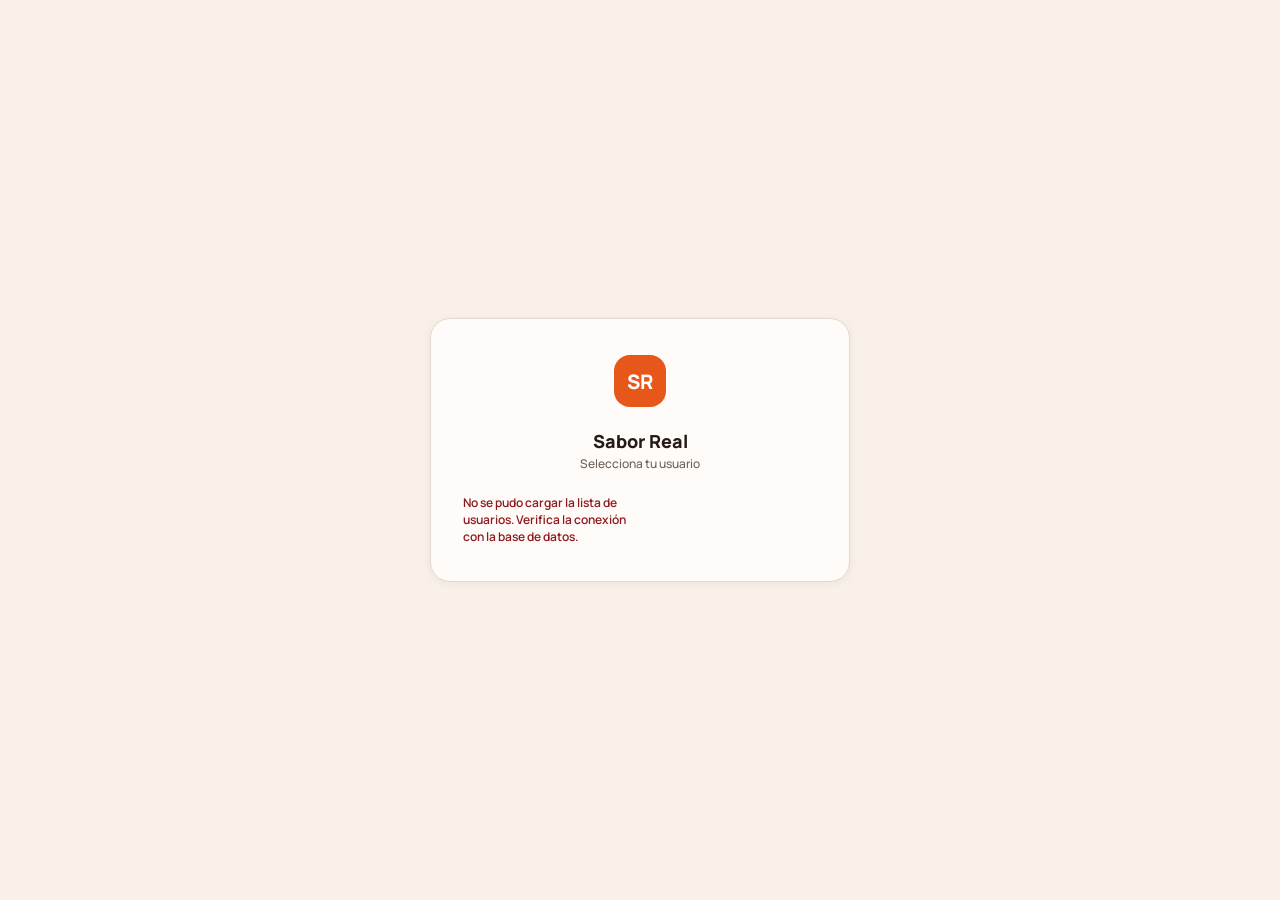
==== index.html @ 07dc1b1a "Sistema POS completo para restaurante: backend PHP/MySQL + 10 pantallas Implementa las 10 pantallas " ====
<!DOCTYPE html>
<html lang="es">
<head>
<meta charset="utf-8">
<meta name="viewport" content="width=device-width, initial-scale=1">
<title>Sabor Real · Login</title>
<link rel="stylesheet" href="assets/css/style.css">
<style>
  body { display: flex; align-items: center; justify-content: center; min-height: 100vh; }
  .login-card {
    width: 420px; max-width: calc(100vw - 32px); padding: 36px 32px;
    display: flex; flex-direction: column; gap: 22px; align-items: center;
  }
  .logo { width: 52px; height: 52px; border-radius: 16px; background: var(--accent);
    display: flex; align-items: center; justify-content: center; color: #fff; font: 800 20px 'Manrope', sans-serif; }
  .title-block { text-align: center; }
  .title-block .name { font: 800 18px 'Manrope', sans-serif; }
  .title-block .sub { font: 500 12px 'Manrope', sans-serif; color: var(--text-dim); margin-top: 2px; }

  .user-grid { display: grid; grid-template-columns: 1fr 1fr; gap: 12px; width: 100%; }
  .user-card {
    border: 2px solid var(--border); border-radius: 16px; padding: 14px 10px;
    display: flex; flex-direction: column; align-items: center; gap: 8px;
    cursor: pointer; background: #fff; transition: border-color .15s, transform .1s;
  }
  .user-card:hover { border-color: var(--accent); }
  .user-card.selected { border-color: var(--accent); background: var(--accent-soft); }
  .user-avatar {
    width: 40px; height: 40px; border-radius: 50%; background: var(--accent-soft);
    display: flex; align-items: center; justify-content: center;
    font: 700 14px 'Manrope', sans-serif; color: var(--accent-soft-tx);
  }
  .user-name { font: 700 12px 'Manrope', sans-serif; text-align: center; }

  .pin-section { width: 100%; display: flex; flex-direction: column; gap: 10px; align-items: center; }
  .pin-label { font: 600 11px 'Manrope', sans-serif; color: var(--text-dim); }
  .pin-dots { display: flex; gap: 10px; }
  .pin-dot { width: 14px; height: 14px; border-radius: 50%; background: var(--border); transition: background .12s, transform .12s; }
  .pin-dot.filled { background: var(--accent); transform: scale(1.1); }
  .pin-dots.shake { animation: shake .35s; }
  @keyframes shake { 0%,100%{transform:translateX(0)} 25%{transform:translateX(-8px)} 75%{transform:translateX(8px)} }

  .keypad { display: grid; grid-template-columns: repeat(3, 56px); gap: 10px; }
  .key {
    height: 56px; border-radius: 14px; background: var(--ghost-bg); border: none;
    display: flex; align-items: center; justify-content: center; font: 700 18px 'Manrope', sans-serif;
    cursor: pointer; color: var(--text);
  }
  .key:active { transform: scale(0.93); background: var(--border); }
  .key.key-action { background: transparent; color: var(--text-dim); font-size: 13px; }

  .hint { min-height: 18px; font: 600 12px 'Manrope', sans-serif; color: var(--danger-text); }
</style>
</head>
<body>

<div class="card login-card pop-in">
  <div class="logo">SR</div>
  <div class="title-block">
    <div class="name">Sabor Real</div>
    <div class="sub" id="subtitle">Selecciona tu usuario</div>
  </div>

  <div class="user-grid" id="user-grid"></div>

  <div class="pin-section" id="pin-section" style="display:none">
    <div class="pin-label">Ingresa tu PIN</div>
    <div class="pin-dots" id="pin-dots"></div>
    <div class="hint" id="hint"></div>
    <div class="keypad" id="keypad"></div>
  </div>
</div>

<script src="assets/js/api.js"></script>
<script src="assets/js/sounds.js"></script>
<script src="assets/js/login.js"></script>
</body>
</html>
---- assets/css/style.css ----
/* ==========================================================================
   Sabor Real POS — hoja de estilos base
   Tokens tomados 1:1 del diseño de referencia (Claude Design, Manrope, oklch)
   ========================================================================== */

@import url('https://fonts.googleapis.com/css2?family=Manrope:wght@400;500;600;700;800&display=swap');

:root {
  --bg:            oklch(96% 0.015 70);
  --text:          oklch(23% 0.02 50);
  --text-dim:      oklch(50% 0.02 50);
  --text-dim2:     oklch(45% 0.03 50);
  --border:        oklch(89% 0.02 60);
  --border-dash:   oklch(85% 0.02 60);
  --card-bg:       oklch(99% 0.005 70);
  --ghost-bg:      oklch(94% 0.02 60);
  --ghost-text:    oklch(30% 0.02 50);
  --panel-bg:      oklch(96% 0.01 60);
  --row-bg:        oklch(97% 0.01 60);

  --accent:        oklch(64% 0.19 40);
  --accent-text:   #fff;
  --accent-soft:   oklch(93% 0.05 45);
  --accent-soft-tx:oklch(45% 0.16 40);

  --ok-bg:         oklch(93% 0.04 145);
  --ok-text:       oklch(35% 0.1 145);
  --ok-border:     oklch(85% 0.05 145);
  --ok-solid:      oklch(58% 0.13 145);

  --danger-bg:     oklch(93% 0.05 25);
  --danger-text:   oklch(42% 0.15 25);
  --danger-border: oklch(85% 0.06 25);
  --danger-solid:  oklch(55% 0.18 25);

  --warn-bg:       oklch(94% 0.05 85);
  --warn-text:     oklch(42% 0.12 85);
  --warn-border:   oklch(85% 0.06 85);

  --neutral-bg:    oklch(92% 0.03 70);
  --neutral-text:  oklch(42% 0.05 70);
  --neutral-border:oklch(85% 0.03 70);

  --kitchen-bg:    oklch(20% 0.015 50);
  --kitchen-card:  oklch(27% 0.02 50);
  --kitchen-mesa:  oklch(78% 0.14 85);
  --kitchen-llevar:oklch(65% 0.19 40);
  --kitchen-domi:  oklch(60% 0.13 145);

  --radius-lg: 20px;
  --radius-md: 16px;
  --radius-sm: 12px;
  --shadow-card: 0 2px 10px oklch(23% 0.02 50 / 0.06);
  --shadow-pop:  0 12px 30px oklch(23% 0.02 50 / 0.18);
}

* { box-sizing: border-box; }

body {
  margin: 0;
  background: var(--bg);
  font-family: 'Manrope', system-ui, sans-serif;
  color: var(--text);
  -webkit-tap-highlight-color: transparent;
}

button, input, select, textarea { font-family: inherit; }

/* ---- layout general ---- */
.app-shell { display: flex; min-height: 100vh; }

.sidebar {
  width: 200px;
  flex: none;
  background: var(--text);
  padding: 22px 14px;
  display: flex;
  flex-direction: column;
  gap: 6px;
}
.sidebar .brand {
  color: #fff;
  font: 800 16px 'Manrope', sans-serif;
  margin-bottom: 16px;
  padding: 0 10px;
}
.sidebar-item {
  display: flex;
  align-items: center;
  gap: 10px;
  padding: 12px 14px;
  border-radius: 12px;
  font: 600 13px 'Manrope', sans-serif;
  color: oklch(75% 0.02 60);
  text-decoration: none;
  cursor: pointer;
  transition: background .15s, color .15s;
}
.sidebar-item:hover { background: oklch(64% 0.19 40 / 0.12); color: #fff; }
.sidebar-item.active { background: oklch(64% 0.19 40 / 0.22); color: #fff; }
.sidebar-footer {
  margin-top: auto;
  padding: 12px 10px 0;
  border-top: 1px solid oklch(100% 0 0 / 0.08);
  color: oklch(70% 0.02 60);
  font: 600 11px 'Manrope', sans-serif;
  display: flex;
  flex-direction: column;
  gap: 8px;
}

.main { flex: 1; padding: 22px 26px; display: flex; flex-direction: column; gap: 16px; min-width: 0; }
.main-header { display: flex; justify-content: space-between; align-items: center; gap: 12px; flex-wrap: wrap; }
.main-title { font: 800 20px 'Manrope', sans-serif; }

/* ---- componentes ---- */
.card {
  background: var(--card-bg);
  border: 1px solid var(--border);
  border-radius: var(--radius-lg);
  box-shadow: var(--shadow-card);
}

.pill {
  display: inline-flex;
  align-items: center;
  gap: 6px;
  font: 700 11px ui-monospace, Menlo, monospace;
  padding: 5px 11px;
  border-radius: 100px;
  background: var(--ghost-bg);
  color: var(--ghost-text);
  white-space: nowrap;
}
.pill.pill-lg { font: 700 12.5px 'Manrope', sans-serif; padding: 9px 16px; }

.anno {
  display: inline-flex;
  align-items: center;
  gap: 6px;
  font: 600 10px ui-monospace, monospace;
  padding: 4px 9px;
  border-radius: 100px;
  background: var(--text);
  color: #fff;
}
.anno::before { content: ''; width: 6px; height: 6px; border-radius: 50%; background: oklch(78% 0.14 85); }

.btn {
  border: none;
  border-radius: 14px;
  font: 700 13px 'Manrope', sans-serif;
  padding: 12px 18px;
  cursor: pointer;
  transition: transform .1s ease, filter .1s ease;
}
.btn:active { transform: scale(0.97); }
.btn:disabled { opacity: .45; cursor: not-allowed; transform: none; }
.btn-primary { background: var(--accent); color: #fff; }
.btn-primary:hover:not(:disabled) { filter: brightness(1.05); }
.btn-ghost { background: var(--ghost-bg); color: var(--ghost-text); border: 1px solid var(--border); }
.btn-ghost:hover:not(:disabled) { background: var(--border); }
.btn-block { width: 100%; }

.input {
  padding: 11px 13px;
  border-radius: 12px;
  border: 1px solid var(--border);
  font: 600 13px 'Manrope', sans-serif;
  background: #fff;
  color: var(--text);
  width: 100%;
}
.input:focus { outline: 2px solid var(--accent); outline-offset: 1px; }

.ph-photo {
  background: repeating-linear-gradient(135deg, oklch(93% 0.03 55) 0px, oklch(93% 0.03 55) 8px, oklch(97% 0.015 55) 8px, oklch(97% 0.015 55) 16px);
  display: flex; align-items: center; justify-content: center;
  color: oklch(55% 0.03 55); font: 600 10px ui-monospace, monospace; text-align: center; padding: 6px;
  background-size: cover; background-position: center;
}

.modal-backdrop {
  position: fixed; inset: 0; background: oklch(23% 0.02 50 / 0.35);
  display: none; align-items: center; justify-content: center; z-index: 50; padding: 20px;
}
.modal-backdrop.open { display: flex; }
.form-card { width: 480px; max-width: 100%; max-height: 90vh; overflow-y: auto; padding: 24px; display: flex; flex-direction: column; gap: 14px; }
.form-row { display: grid; grid-template-columns: 1fr 1fr; gap: 10px; }

.user-avatar {
  width: 40px; height: 40px; border-radius: 50%; background: var(--accent-soft);
  display: flex; align-items: center; justify-content: center; flex: none;
  font: 700 14px 'Manrope', sans-serif; color: var(--accent-soft-tx);
}

.status-libre     { background: oklch(96% 0.02 145); border-color: var(--ok-border); }
.status-ocupada   { background: oklch(96% 0.025 25); border-color: var(--danger-border); }
.status-cuenta    { background: oklch(96% 0.025 85); border-color: var(--warn-border); }
.status-reservada { background: var(--bg); border-color: var(--neutral-border); }

.pill-libre     { background: var(--ok-bg); color: var(--ok-text); }
.pill-ocupada   { background: var(--danger-bg); color: var(--danger-text); }
.pill-cuenta    { background: var(--warn-bg); color: var(--warn-text); }
.pill-reservada { background: var(--neutral-bg); color: var(--neutral-text); }

/* ---- utilidades de animación ---- */
@keyframes bump { 0% { transform: scale(1); } 50% { transform: scale(1.22); } 100% { transform: scale(1); } }
.bump { animation: bump .22s ease; }

@keyframes pop-in { from { opacity: 0; transform: scale(.9) translateY(6px); } to { opacity: 1; transform: scale(1) translateY(0); } }
.pop-in { animation: pop-in .18s ease; }

@keyframes fly-fade { from { opacity: 1; transform: translate(0,0) scale(1); } to { opacity: 0; transform: translate(var(--fx,60px), var(--fy,-40px)) scale(.3); } }

@keyframes draw-check {
  from { stroke-dashoffset: 40; }
  to { stroke-dashoffset: 0; }
}

.toast {
  position: fixed; top: 18px; left: 50%; transform: translateX(-50%);
  background: var(--text); color: #fff; padding: 12px 20px; border-radius: 14px;
  font: 700 13px 'Manrope', sans-serif; box-shadow: var(--shadow-pop); z-index: 999;
  animation: pop-in .18s ease;
}

.spinner {
  width: 22px; height: 22px; border-radius: 50%;
  border: 3px solid var(--border); border-top-color: var(--accent);
  animation: spin 0.7s linear infinite;
}
@keyframes spin { to { transform: rotate(360deg); } }

/* ---- scroll / responsive ---- */
.scroll-x { overflow-x: auto; }
.scroll-y { overflow-y: auto; }

@media (max-width: 900px) {
  .sidebar { width: 64px; padding: 16px 8px; }
  .sidebar .brand, .sidebar-item span.label, .sidebar-footer { display: none; }
  .sidebar-item { justify-content: center; padding: 12px; }
  .main { padding: 14px; }
}
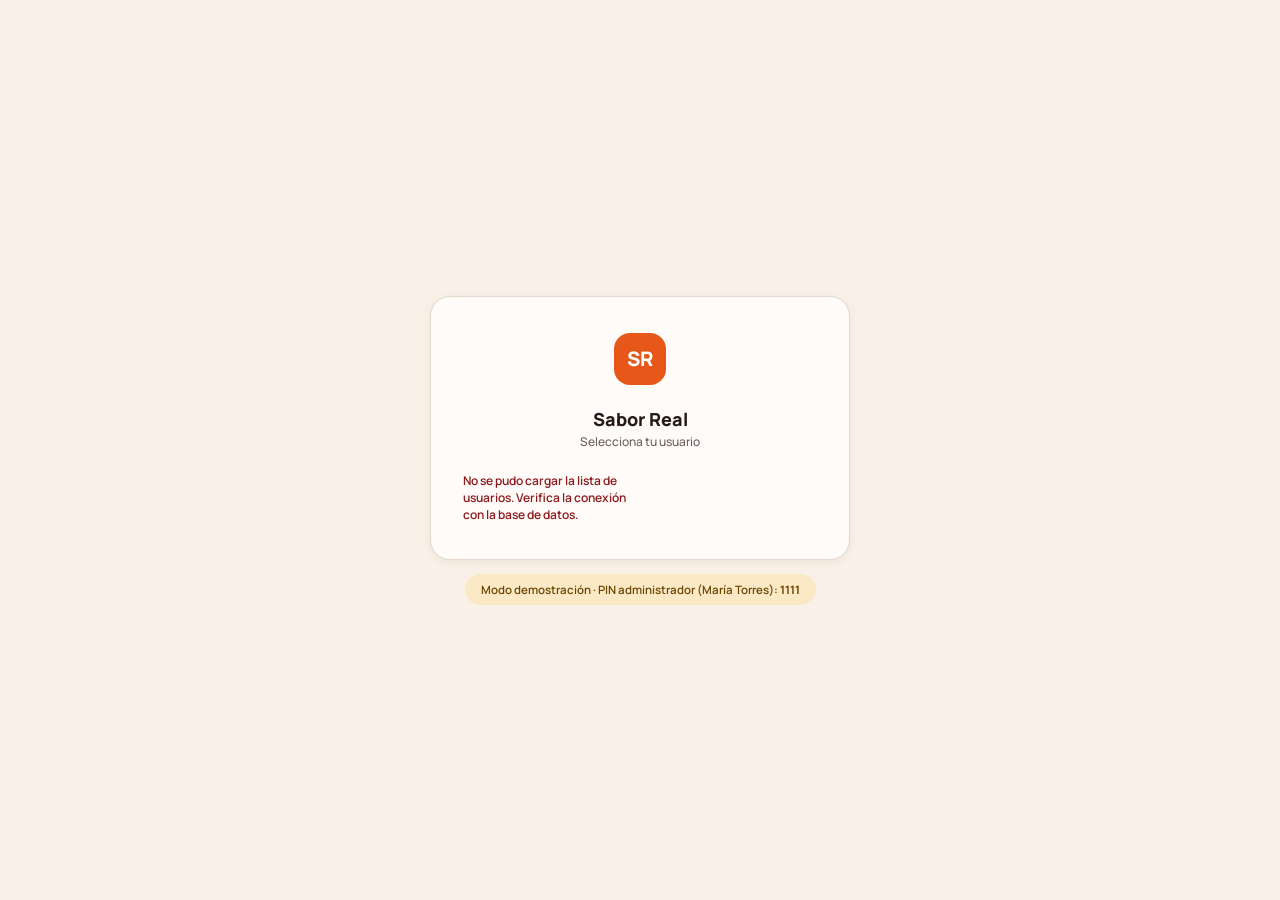
==== commit ed1421c7: "Comandas independientes por envio, cambio manual de estado de mesa, PIN demo - Cocina: cada "Enviar " ====
--- a/index.html
+++ b/index.html
@@ -4,9 +4,16 @@
 <meta charset="utf-8">
 <meta name="viewport" content="width=device-width, initial-scale=1">
 <title>Sabor Real · Login</title>
-<link rel="stylesheet" href="assets/css/style.css">
+<link rel="preconnect" href="https://fonts.googleapis.com">
+<link rel="preconnect" href="https://fonts.gstatic.com" crossorigin>
+<link href="https://fonts.googleapis.com/css2?family=Manrope:wght@400;500;600;700;800&display=swap" rel="stylesheet">
+<link rel="stylesheet" href="assets/css/style.css?v=2">
 <style>
-  body { display: flex; align-items: center; justify-content: center; min-height: 100vh; }
+  body { display: flex; flex-direction: column; align-items: center; justify-content: center; gap: 14px; min-height: 100vh; }
+  .demo-banner {
+    padding: 8px 16px; border-radius: 100px; background: var(--warn-bg); color: var(--warn-text);
+    font: 600 11.5px 'Manrope', sans-serif;
+  }
   .login-card {
     width: 420px; max-width: calc(100vw - 32px); padding: 36px 32px;
     display: flex; flex-direction: column; gap: 22px; align-items: center;
@@ -71,8 +78,11 @@
   </div>
 </div>
 
-<script src="assets/js/api.js"></script>
-<script src="assets/js/sounds.js"></script>
-<script src="assets/js/login.js"></script>
+<!-- Aviso de demostración: borra este bloque cuando el sistema pase a uso real -->
+<div class="demo-banner">Modo demostración · PIN administrador (María Torres): <strong>1111</strong></div>
+
+<script src="assets/js/api.js?v=2"></script>
+<script src="assets/js/sounds.js?v=2"></script>
+<script src="assets/js/login.js?v=2"></script>
 </body>
 </html>
--- a/assets/css/style.css
+++ b/assets/css/style.css
@@ -3,7 +3,8 @@
    Tokens tomados 1:1 del diseño de referencia (Claude Design, Manrope, oklch)
    ========================================================================== */
 
-@import url('https://fonts.googleapis.com/css2?family=Manrope:wght@400;500;600;700;800&display=swap');
+/* La fuente Manrope se carga desde <link> en el <head> de cada página
+   (más rápido que @import, que bloquea el render mientras se resuelve). */
 
 :root {
   --bg:            oklch(96% 0.015 70);
